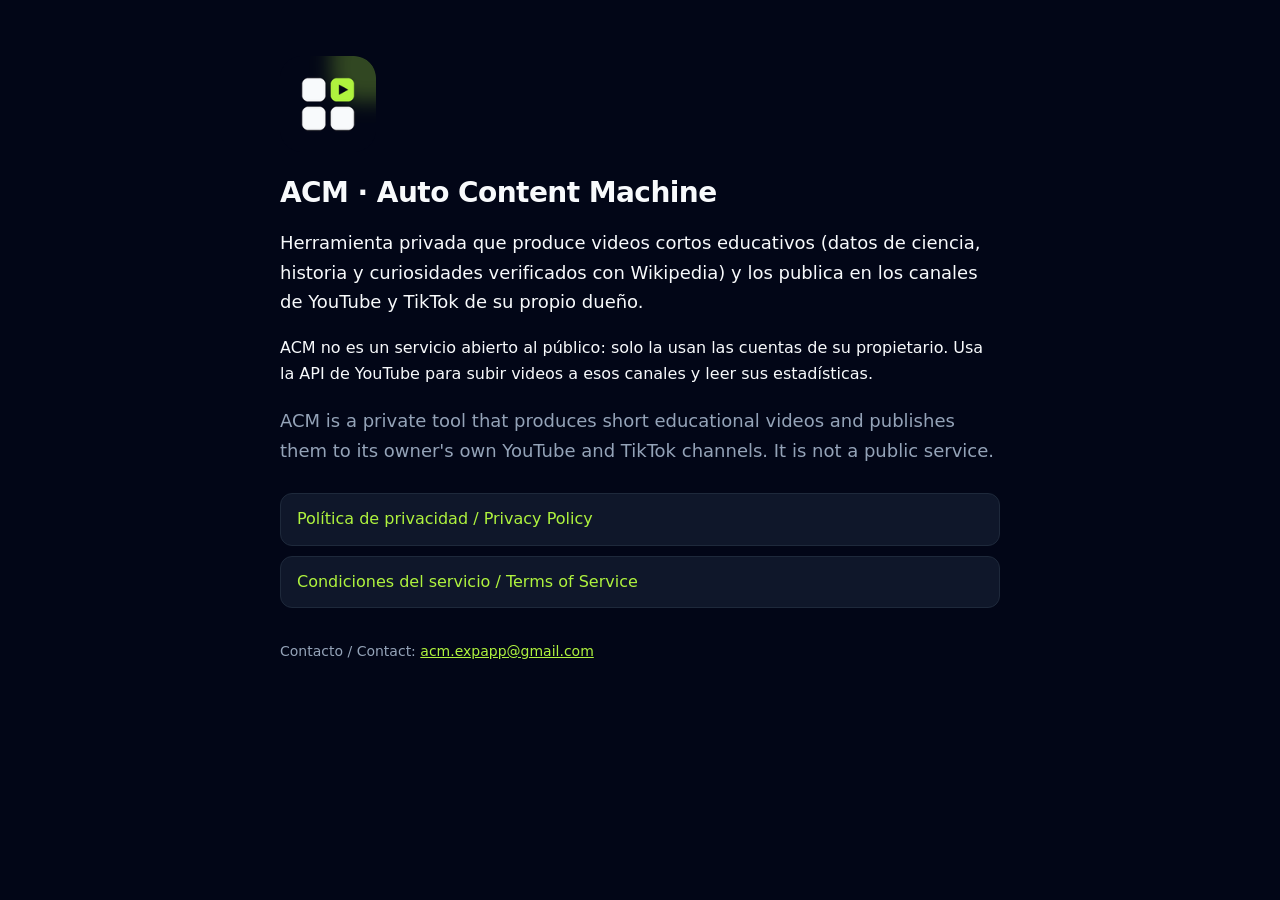
==== index.html @ 26451b16 "Paginas publicas de ACM: inicio, privacidad y condiciones Co-Authored-By: Claude Opus 5.5 <noreply@a" ====
<!doctype html>
<html lang="es">
<head>
<meta charset="utf-8">
<meta name="viewport" content="width=device-width, initial-scale=1">
<title>ACM · Auto Content Machine</title>
<link rel="icon" href="logo.png">
<link rel="stylesheet" href="style.css">
</head>
<body>
<main>
  <img src="logo.png" alt="Logo de ACM" width="96" height="96">
  <h1>ACM · Auto Content Machine</h1>
  <p class="lead">Herramienta privada que produce videos cortos educativos (datos de ciencia, historia y curiosidades verificados con Wikipedia) y los publica en los canales de YouTube y TikTok de su propio dueño.</p>
  <p>ACM no es un servicio abierto al público: solo la usan las cuentas de su propietario. Usa la API de YouTube para subir videos a esos canales y leer sus estadísticas.</p>
  <p class="lead en">ACM is a private tool that produces short educational videos and publishes them to its owner's own YouTube and TikTok channels. It is not a public service.</p>
  <nav>
    <a href="privacy.html">Política de privacidad / Privacy Policy</a>
    <a href="terms.html">Condiciones del servicio / Terms of Service</a>
  </nav>
  <footer>Contacto / Contact: <a href="mailto:acm.expapp@gmail.com">acm.expapp@gmail.com</a></footer>
</main>
</body>
</html>
---- style.css ----
:root { --bg: #020617; --surface: #0f172a; --text: #f8fafc; --muted: #94a3b8; --accent: #aff33e; --line: #1e293b; }
* { box-sizing: border-box; }
body { margin: 0; background: var(--bg); color: var(--text); font: 16px/1.65 "Segoe UI", system-ui, -apple-system, sans-serif; }
main { max-width: 760px; margin: 0 auto; padding: 56px 20px 72px; }
h1 { font-size: 28px; line-height: 1.2; margin: 16px 0 8px; letter-spacing: -.02em; }
h2 { font-size: 18px; margin: 32px 0 8px; }
a { color: var(--accent); }
.lead { font-size: 18px; }
.muted, .en { color: var(--muted); }
h1.en { color: var(--text); margin-top: 40px; }
.back { text-decoration: none; font-size: 14px; }
nav { display: flex; flex-direction: column; gap: 10px; margin: 28px 0; }
nav a { padding: 12px 16px; border: 1px solid var(--line); border-radius: 12px; background: var(--surface); text-decoration: none; }
code { background: var(--surface); padding: 1px 6px; border-radius: 6px; font-size: 14px; }
hr { border: 0; border-top: 1px solid var(--line); margin: 40px 0; }
footer { margin-top: 32px; color: var(--muted); font-size: 14px; }
img { border-radius: 22px; }
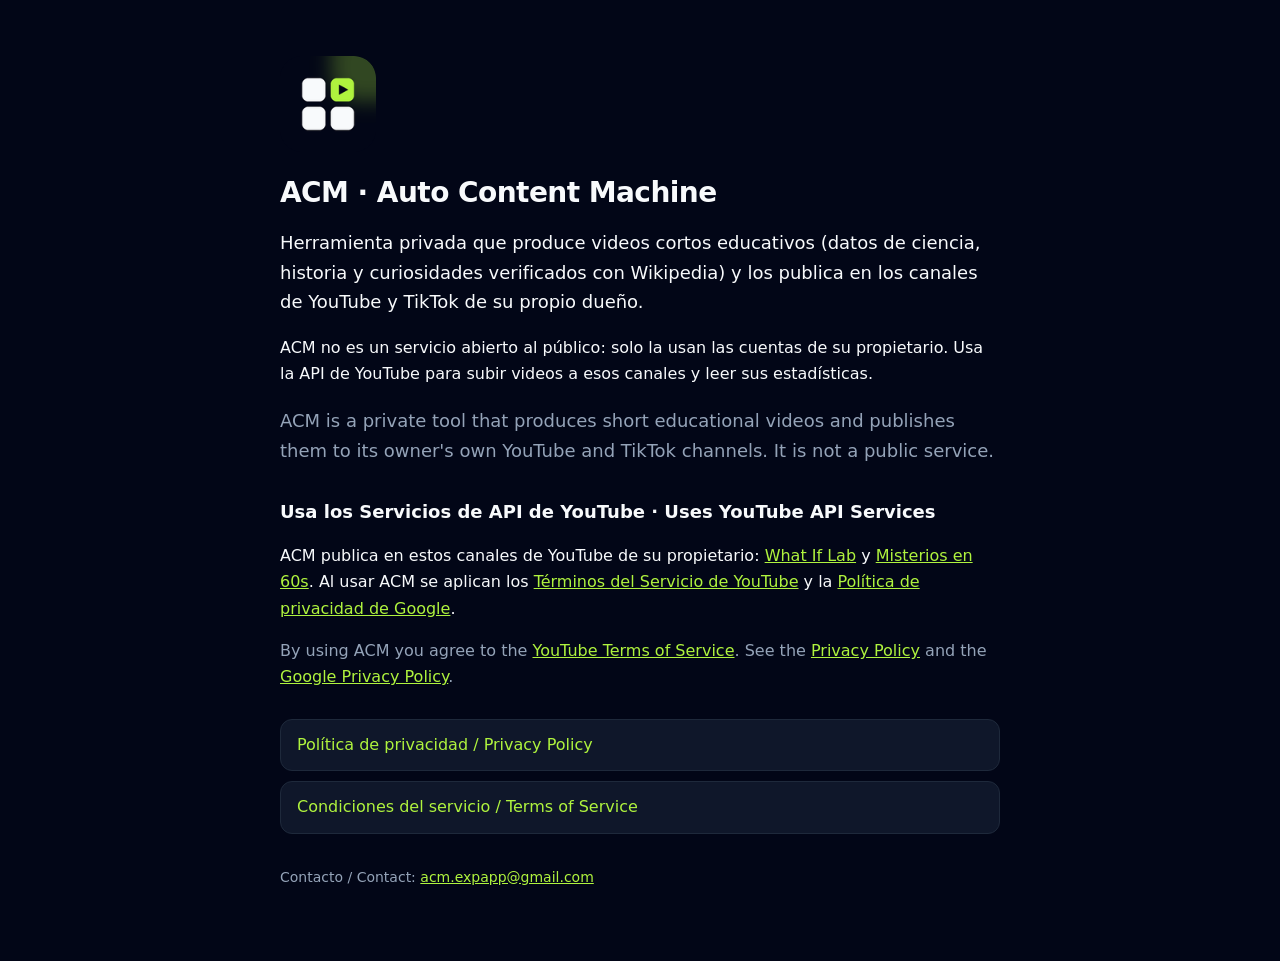
==== commit 85eaf03e: "Seccion de Servicios de API de YouTube y retencion de datos de la API Co-Authored-By: Claude Opus 5." ====
--- a/index.html
+++ b/index.html
@@ -14,6 +14,9 @@
   <p class="lead">Herramienta privada que produce videos cortos educativos (datos de ciencia, historia y curiosidades verificados con Wikipedia) y los publica en los canales de YouTube y TikTok de su propio dueño.</p>
   <p>ACM no es un servicio abierto al público: solo la usan las cuentas de su propietario. Usa la API de YouTube para subir videos a esos canales y leer sus estadísticas.</p>
   <p class="lead en">ACM is a private tool that produces short educational videos and publishes them to its owner's own YouTube and TikTok channels. It is not a public service.</p>
+  <h2>Usa los Servicios de API de YouTube · Uses YouTube API Services</h2>
+  <p>ACM publica en estos canales de YouTube de su propietario: <a href="https://www.youtube.com/channel/UCtok2T0S_0iPWyxmk1FUJOw">What If Lab</a> y <a href="https://www.youtube.com/channel/UCKcQLafknzvyQjieoH2FO2A">Misterios en 60s</a>. Al usar ACM se aplican los <a href="https://www.youtube.com/t/terms">Términos del Servicio de YouTube</a> y la <a href="https://policies.google.com/privacy">Política de privacidad de Google</a>.</p>
+  <p class="en">By using ACM you agree to the <a href="https://www.youtube.com/t/terms">YouTube Terms of Service</a>. See the <a href="privacy.html">Privacy Policy</a> and the <a href="https://policies.google.com/privacy">Google Privacy Policy</a>.</p>
   <nav>
     <a href="privacy.html">Política de privacidad / Privacy Policy</a>
     <a href="terms.html">Condiciones del servicio / Terms of Service</a>
